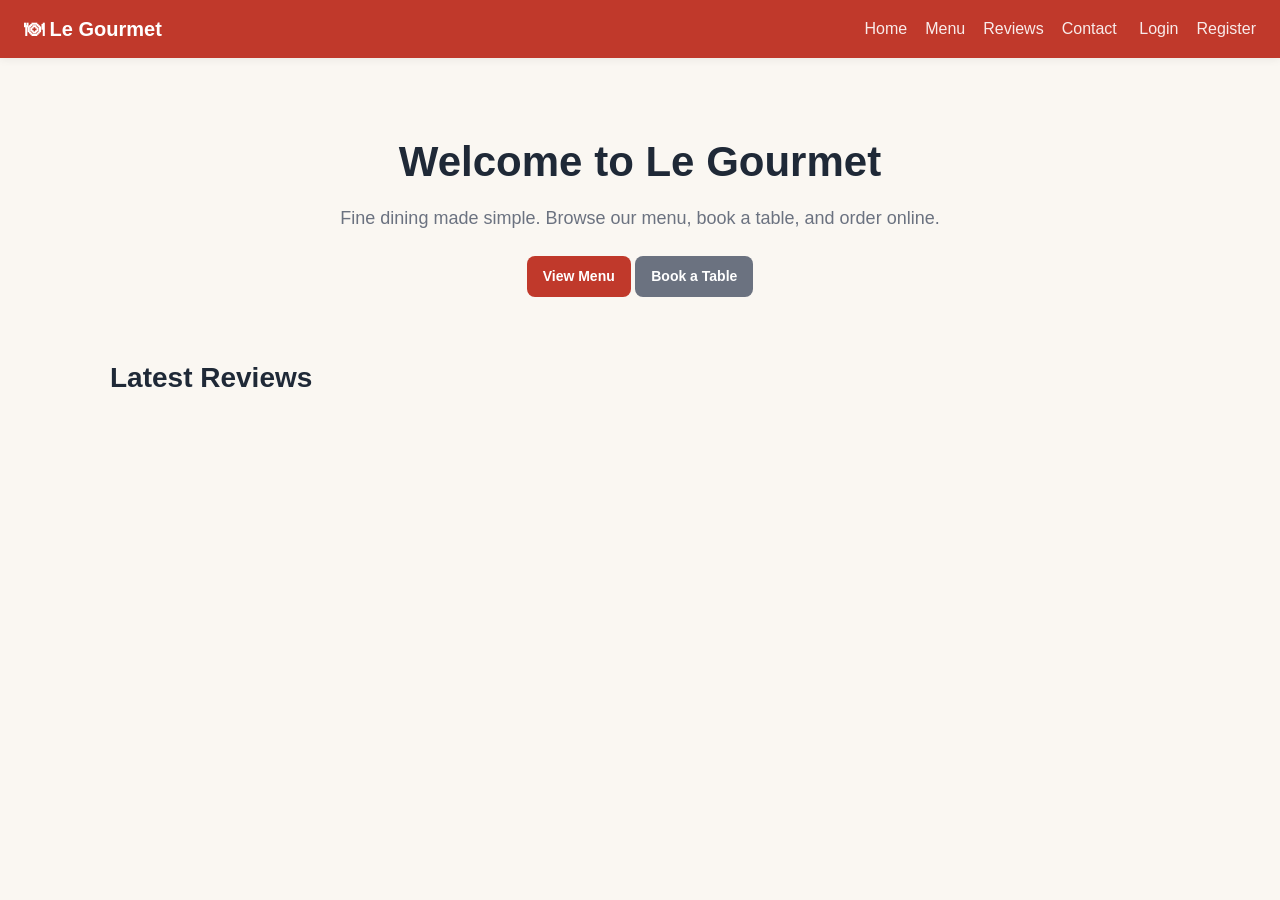
==== frontend/index.html @ 7090852a "Initial commit - restaurant management system" ====
<!doctype html>
<html lang="en">
<head>
    <meta charset="utf-8">
    <meta name="viewport" content="width=device-width, initial-scale=1">
    <title>Le Gourmet - Restaurant</title>
    <link rel="stylesheet" href="css/style.css">
</head>
<body>
    <header class="navbar" id="navbar"></header>

    <main class="container">
        <section style="text-align:center; padding: 40px 0;">
            <h1 style="font-size:42px; margin:0 0 12px;">Welcome to Le Gourmet</h1>
            <p style="font-size:18px; color:var(--muted); max-width:600px; margin:0 auto 24px;">
                Fine dining made simple. Browse our menu, book a table, and order online.
            </p>
            <a href="menu.html" class="btn">View Menu</a>
            <a href="reservations.html" class="btn btn-secondary">Book a Table</a>
        </section>

        <section class="mt-3">
            <h2 class="page-title">Latest Reviews</h2>
            <div id="reviews" class="grid"></div>
        </section>
    </main>

    <script src="js/config.js"></script>
    <script src="js/api.js"></script>
    <script src="js/auth.js"></script>
    <script>
        auth.renderNavbar();
        api.get('/avis', { auth: false })
            .then(r => {
                const el = document.getElementById('reviews');
                if (!r.data || !r.data.length) { el.innerHTML = '<p class="muted">No reviews yet.</p>'; return; }
                el.innerHTML = r.data.slice(0, 6).map(a => `
                    <div class="card">
                        <div class="stars">${'★'.repeat(a.note)}${'☆'.repeat(5 - a.note)}</div>
                        <p>${a.comment ? a.comment.replace(/</g,'&lt;') : ''}</p>
                        <div class="muted">— ${a.user_name}</div>
                    </div>
                `).join('');
            })
            .catch(() => {});
    </script>
</body>
</html>
---- frontend/css/style.css ----
/* ---------------------------------------------------------
   Restaurant Management - Shared styles
   --------------------------------------------------------- */
:root {
    --primary: #c0392b;
    --primary-dark: #922b21;
    --bg: #faf7f2;
    --surface: #ffffff;
    --text: #1f2937;
    --muted: #6b7280;
    --border: #e5e7eb;
    --success: #16a34a;
    --danger: #dc2626;
    --radius: 10px;
    --shadow: 0 2px 8px rgba(0,0,0,0.06);
}

* { box-sizing: border-box; }
html, body {
    margin: 0;
    padding: 0;
    font-family: -apple-system, BlinkMacSystemFont, "Segoe UI", Roboto, Arial, sans-serif;
    background: var(--bg);
    color: var(--text);
    line-height: 1.5;
}
a { color: var(--primary); text-decoration: none; }
a:hover { text-decoration: underline; }

/* ---------- Navbar ---------- */
.navbar {
    background: var(--primary);
    color: #fff;
    padding: 14px 24px;
    display: flex;
    align-items: center;
    justify-content: space-between;
    box-shadow: var(--shadow);
}
.navbar .brand {
    font-size: 20px;
    font-weight: 700;
    color: #fff;
}
.navbar nav a {
    color: #fff;
    margin-left: 18px;
    font-weight: 500;
    opacity: 0.9;
}
.navbar nav a:hover { opacity: 1; text-decoration: none; }
.navbar .user-info { font-size: 14px; opacity: 0.9; margin-left: 18px; }

/* ---------- Layout ---------- */
.container {
    max-width: 1100px;
    margin: 32px auto;
    padding: 0 20px;
}
.page-title {
    font-size: 28px;
    font-weight: 700;
    margin: 0 0 20px;
}
.grid {
    display: grid;
    grid-template-columns: repeat(auto-fill, minmax(260px, 1fr));
    gap: 16px;
}
.card {
    background: var(--surface);
    border: 1px solid var(--border);
    border-radius: var(--radius);
    padding: 16px;
    box-shadow: var(--shadow);
}
.card h3 { margin: 0 0 6px; font-size: 18px; }
.card .muted { color: var(--muted); font-size: 13px; }
.card .price { font-weight: 700; color: var(--primary); font-size: 16px; margin-top: 8px; }

/* ---------- Forms ---------- */
.auth-wrapper {
    min-height: calc(100vh - 60px);
    display: flex;
    align-items: center;
    justify-content: center;
    padding: 24px;
}
.auth-card {
    background: var(--surface);
    padding: 32px;
    border-radius: var(--radius);
    box-shadow: var(--shadow);
    width: 100%;
    max-width: 420px;
}
.auth-card h1 { margin: 0 0 20px; font-size: 24px; text-align: center; }

.form-group { margin-bottom: 14px; }
.form-group label {
    display: block;
    margin-bottom: 6px;
    font-weight: 500;
    font-size: 14px;
}
.form-group input,
.form-group select,
.form-group textarea {
    width: 100%;
    padding: 10px 12px;
    border: 1px solid var(--border);
    border-radius: 8px;
    font-size: 14px;
    font-family: inherit;
    background: #fff;
}
.form-group textarea { min-height: 90px; resize: vertical; }
.form-group input:focus,
.form-group select:focus,
.form-group textarea:focus {
    outline: none;
    border-color: var(--primary);
    box-shadow: 0 0 0 3px rgba(192,57,43,0.15);
}

.form-row {
    display: grid;
    grid-template-columns: repeat(auto-fit, minmax(160px, 1fr));
    gap: 12px;
}

/* ---------- Buttons ---------- */
.btn {
    display: inline-block;
    padding: 10px 16px;
    border: none;
    border-radius: 8px;
    background: var(--primary);
    color: #fff;
    font-size: 14px;
    font-weight: 600;
    cursor: pointer;
    transition: background 0.15s;
}
.btn:hover { background: var(--primary-dark); }
.btn.btn-block { width: 100%; }
.btn.btn-secondary { background: #6b7280; }
.btn.btn-secondary:hover { background: #4b5563; }
.btn.btn-danger { background: var(--danger); }
.btn.btn-danger:hover { background: #b91c1c; }
.btn.btn-sm { padding: 6px 10px; font-size: 12px; }

/* ---------- Alerts ---------- */
.alert {
    padding: 10px 14px;
    border-radius: 8px;
    margin-bottom: 14px;
    font-size: 14px;
}
.alert.error { background: #fef2f2; color: var(--danger); border: 1px solid #fecaca; }
.alert.success { background: #f0fdf4; color: var(--success); border: 1px solid #bbf7d0; }

/* ---------- Tables ---------- */
.table {
    width: 100%;
    border-collapse: collapse;
    background: var(--surface);
    border-radius: var(--radius);
    overflow: hidden;
    box-shadow: var(--shadow);
}
.table th, .table td {
    padding: 10px 12px;
    text-align: left;
    border-bottom: 1px solid var(--border);
    font-size: 14px;
}
.table th {
    background: #f3f4f6;
    font-weight: 600;
    font-size: 13px;
    text-transform: uppercase;
    letter-spacing: 0.5px;
}
.table tr:last-child td { border-bottom: none; }

/* ---------- Badges ---------- */
.badge {
    display: inline-block;
    padding: 2px 8px;
    border-radius: 999px;
    font-size: 12px;
    font-weight: 600;
    background: #e5e7eb;
    color: #374151;
}
.badge.pending    { background: #fef3c7; color: #92400e; }
.badge.confirmed, .badge.paid, .badge.completed, .badge.served { background: #dcfce7; color: #166534; }
.badge.cancelled, .badge.failed, .badge.closed { background: #fee2e2; color: #991b1b; }
.badge.preparing  { background: #dbeafe; color: #1e40af; }

/* ---------- Utilities ---------- */
.row-between { display: flex; align-items: center; justify-content: space-between; gap: 12px; flex-wrap: wrap; }
.mt-2 { margin-top: 12px; }
.mt-3 { margin-top: 20px; }
.text-center { text-align: center; }
.hidden { display: none !important; }
.stars { color: #f59e0b; letter-spacing: 2px; }
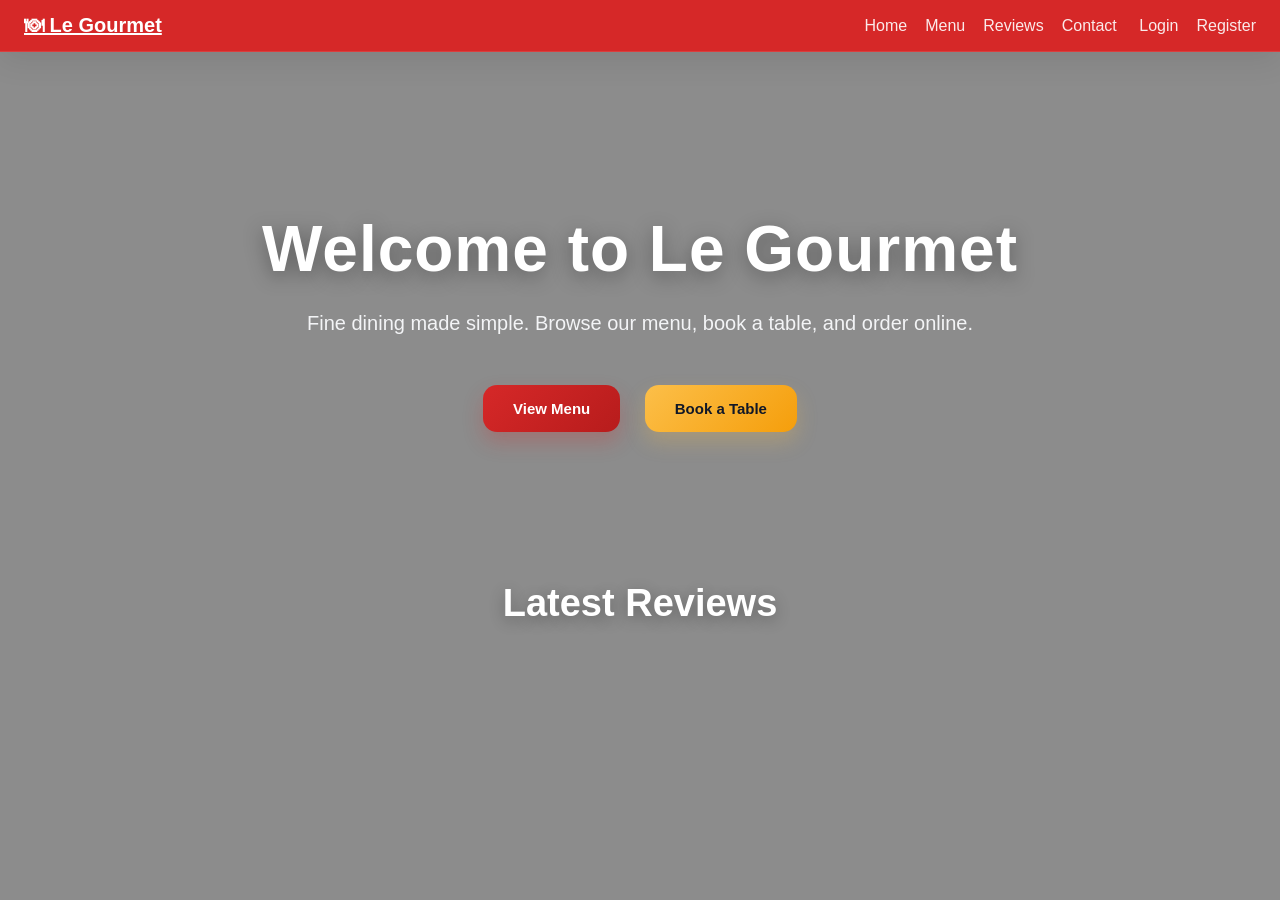
==== commit ea6c89bc: "modif employees and design" ====
--- a/frontend/index.html
+++ b/frontend/index.html
@@ -4,7 +4,7 @@
     <meta charset="utf-8">
     <meta name="viewport" content="width=device-width, initial-scale=1">
     <title>Le Gourmet - Restaurant</title>
-    <link rel="stylesheet" href="css/style.css">
+    <link rel="stylesheet" href="css/index.css">
 </head>
 <body>
     <header class="navbar" id="navbar"></header>
--- a/frontend/css/index.css
+++ b/frontend/css/index.css
@@ -0,0 +1,303 @@
+/* =========================
+   LE GOURMET HOME PAGE
+========================= */
+
+:root{
+    --primary:#d62828;
+    --primary-dark:#b71c1c;
+    --secondary:#fcbf49;
+
+    --bg:#f8fafc;
+    --white:#ffffff;
+
+    --text:#1f2937;
+    --muted:#6b7280;
+
+    --border:#e5e7eb;
+
+    --shadow:0 10px 30px rgba(0,0,0,0.08);
+    --radius:20px;
+}
+
+/* =========================
+   GLOBAL
+========================= */
+
+*{
+    margin:0;
+    padding:0;
+    box-sizing:border-box;
+}
+
+body{
+    font-family:"Segoe UI",Tahoma,Geneva,Verdana,sans-serif;
+    background:
+        linear-gradient(rgba(0,0,0,0.45), rgba(0,0,0,0.45)),
+        url('https://images.unsplash.com/photo-1517248135467-4c7edcad34c4?q=80&w=1600&auto=format&fit=crop')
+        center/cover fixed;
+    color:var(--text);
+    min-height:100vh;
+}
+
+/* =========================
+   NAVBAR
+========================= */
+
+.navbar{
+    position:sticky;
+    top:0;
+    z-index:1000;
+
+    background:rgba(255,255,255,0.12);
+    backdrop-filter:blur(12px);
+
+    padding:18px 40px;
+
+    border-bottom:1px solid rgba(255,255,255,0.1);
+}
+
+/* =========================
+   CONTAINER
+========================= */
+
+.container{
+    max-width:1300px;
+    margin:auto;
+    padding:40px 20px;
+}
+
+/* =========================
+   HERO SECTION
+========================= */
+
+main section:first-child{
+    text-align:center;
+    padding:120px 20px 100px !important;
+    color:white;
+}
+
+main section:first-child h1{
+    font-size:64px !important;
+    font-weight:800;
+    margin-bottom:20px !important;
+    letter-spacing:1px;
+    text-shadow:0 5px 20px rgba(0,0,0,0.35);
+}
+
+main section:first-child p{
+    font-size:20px !important;
+    max-width:720px !important;
+    margin:0 auto 35px !important;
+    line-height:1.7;
+    color:#f3f4f6 !important;
+}
+
+/* =========================
+   BUTTONS
+========================= */
+
+.btn{
+    display:inline-block;
+    text-decoration:none;
+
+    background:linear-gradient(135deg,var(--primary),var(--primary-dark));
+    color:white;
+
+    padding:15px 30px;
+    margin:10px;
+
+    border-radius:14px;
+
+    font-weight:700;
+    font-size:15px;
+
+    transition:0.3s ease;
+
+    box-shadow:0 10px 20px rgba(214,40,40,0.25);
+}
+
+.btn:hover{
+    transform:translateY(-4px);
+    box-shadow:0 15px 25px rgba(214,40,40,0.35);
+}
+
+.btn-secondary{
+    background:linear-gradient(135deg,var(--secondary),#f59e0b);
+    color:#111827;
+    box-shadow:0 10px 20px rgba(252,191,73,0.25);
+}
+
+.btn-secondary:hover{
+    box-shadow:0 15px 25px rgba(252,191,73,0.35);
+}
+
+/* =========================
+   REVIEWS SECTION
+========================= */
+
+.mt-3{
+    margin-top:40px;
+}
+
+.page-title{
+    color:white;
+    font-size:38px;
+    margin-bottom:30px;
+    text-align:center;
+    font-weight:700;
+    text-shadow:0 4px 15px rgba(0,0,0,0.3);
+}
+
+/* =========================
+   GRID
+========================= */
+
+.grid{
+    display:grid;
+    grid-template-columns:repeat(auto-fit,minmax(300px,1fr));
+    gap:25px;
+}
+
+/* =========================
+   REVIEW CARDS
+========================= */
+
+.card{
+    background:rgba(255,255,255,0.95);
+
+    backdrop-filter:blur(10px);
+
+    border-radius:var(--radius);
+
+    padding:28px;
+
+    box-shadow:var(--shadow);
+
+    transition:0.3s ease;
+
+    position:relative;
+
+    overflow:hidden;
+}
+
+.card::before{
+    content:"";
+    position:absolute;
+    top:0;
+    left:0;
+    width:100%;
+    height:5px;
+    background:linear-gradient(90deg,var(--primary),var(--secondary));
+}
+
+.card:hover{
+    transform:translateY(-8px);
+}
+
+/* =========================
+   STARS
+========================= */
+
+.stars{
+    font-size:22px;
+    color:#fbbf24;
+    margin-bottom:18px;
+}
+
+/* =========================
+   REVIEW TEXT
+========================= */
+
+.card p{
+    color:var(--text);
+    line-height:1.7;
+    margin-bottom:18px;
+    font-size:15px;
+}
+
+/* =========================
+   REVIEW AUTHOR
+========================= */
+
+.muted{
+    color:var(--muted);
+    font-weight:600;
+}
+
+/* =========================
+   EMPTY REVIEWS
+========================= */
+
+.grid .muted{
+    background:rgba(255,255,255,0.95);
+    padding:25px;
+    border-radius:16px;
+    text-align:center;
+}
+
+/* =========================
+   RESPONSIVE
+========================= */
+
+@media(max-width:768px){
+
+    .navbar{
+        padding:15px 20px;
+    }
+
+    .container{
+        padding:20px 15px;
+    }
+
+    main section:first-child{
+        padding:80px 10px 70px !important;
+    }
+
+    main section:first-child h1{
+        font-size:42px !important;
+    }
+
+    main section:first-child p{
+        font-size:17px !important;
+    }
+
+    .page-title{
+        font-size:30px;
+    }
+
+    .btn{
+        display:block;
+        width:100%;
+        max-width:300px;
+        margin:12px auto;
+        text-align:center;
+    }
+
+    .grid{
+        grid-template-columns:1fr;
+    }
+}
+
+.navbar {
+    background: var(--primary);
+    color: #fff;
+    padding: 14px 24px;
+    display: flex;
+    align-items: center;
+    justify-content: space-between;
+    box-shadow: var(--shadow);
+}
+.navbar .brand {
+    font-size: 20px;
+    font-weight: 700;
+    color: #fff;
+}
+.navbar nav a {
+    color: #fff;
+    margin-left: 18px;
+    font-weight: 500;
+    opacity: 0.9;
+    text-decoration: none;
+}
+.navbar nav a:hover { opacity: 1; text-decoration: none; }
+.navbar .user-info { font-size: 14px; opacity: 0.9; margin-left: 18px; }
